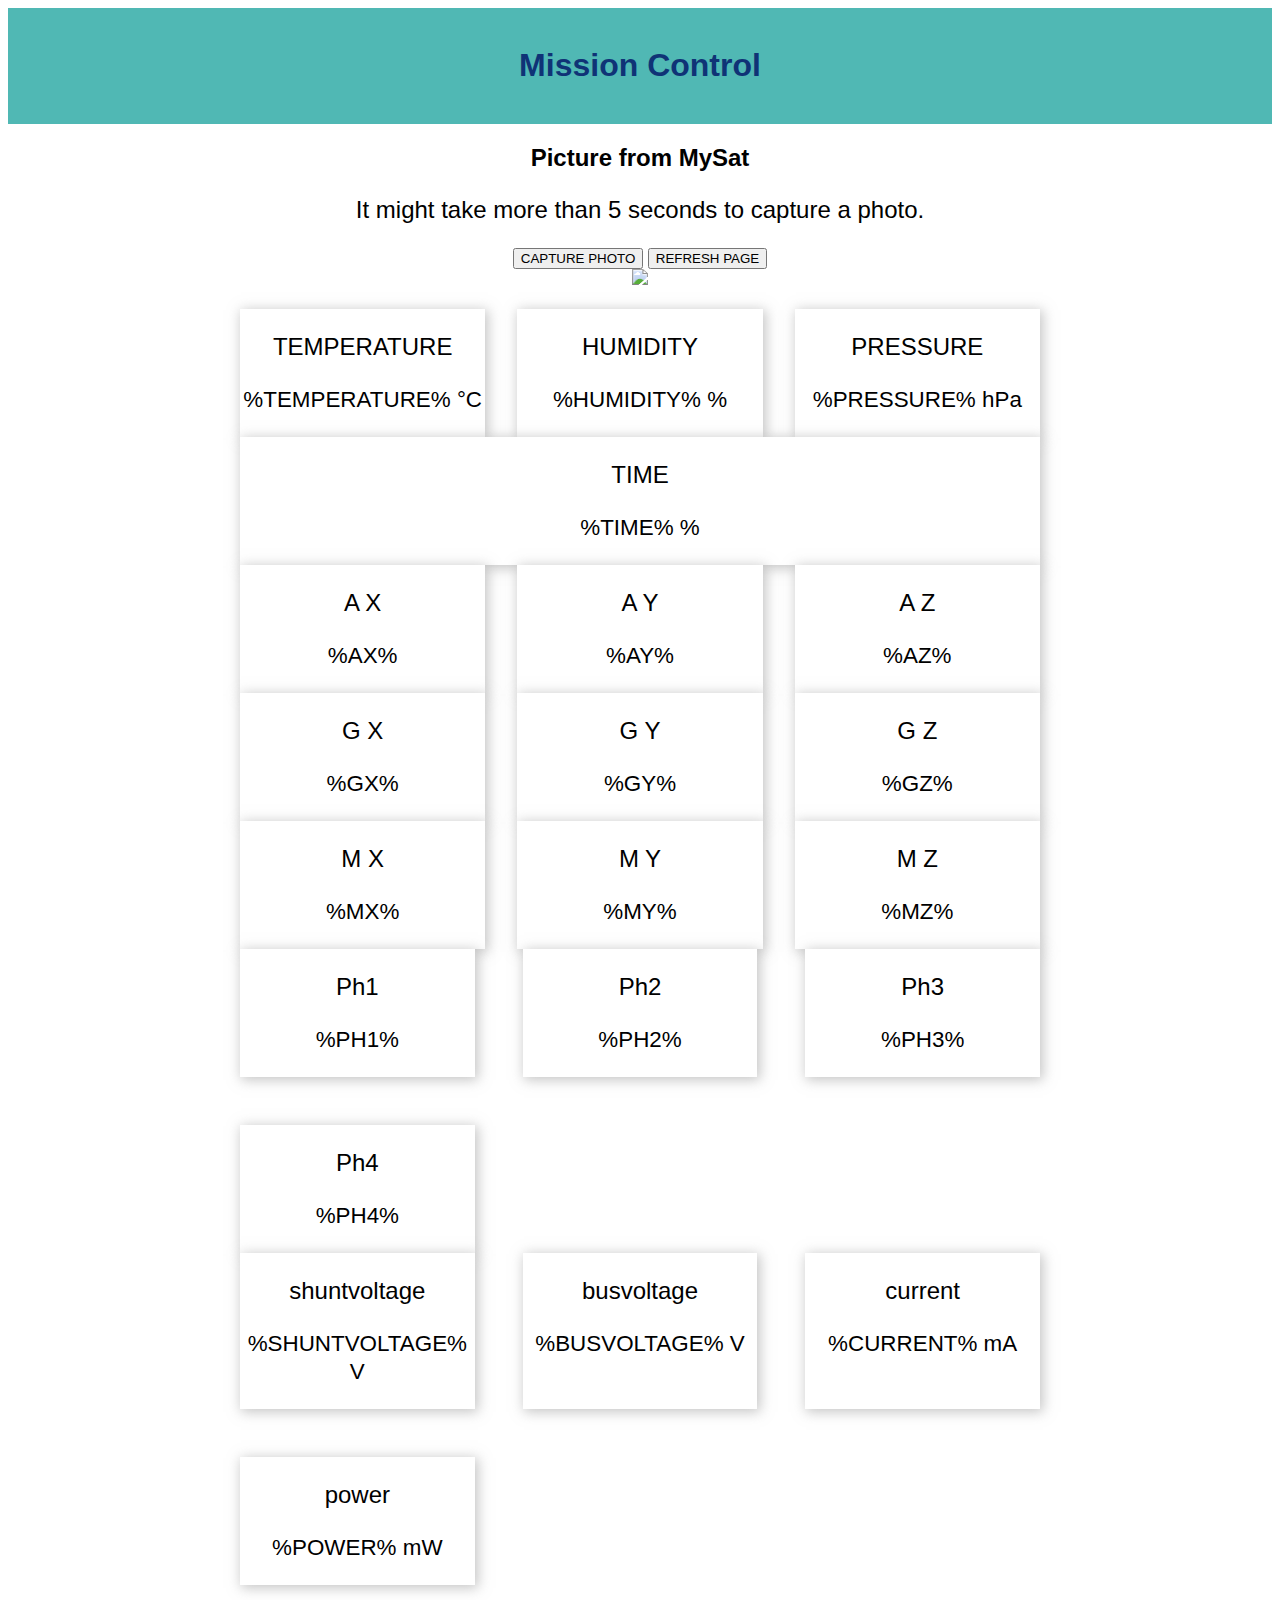
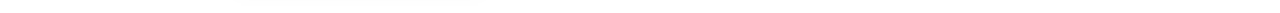
==== ino/MySat01/data/index.html @ 13b60b94 "Div source code by components - draft refactoring" ====
<!DOCTYPE HTML>
<html>
<head>
  <title>MySat UA</title>
  <meta name="viewport" content="width=device-width, initial-scale=1">
  <link rel="icon" href="data:,">
  <link rel="stylesheet" type="text/css" href="style.css">
</head>
<body>
  <div class="topnav">
    <h1>Mission Control</h1>
  </div>
  <div id="container">
    <h2>Picture from MySat</h2>
    <p>It might take more than 5 seconds to capture a photo.</p>
      <button onclick="capturePhoto()">CAPTURE PHOTO</button>
      <button onclick="location.reload();">REFRESH PAGE</button>
  </div>
  <div>
      <img src="saved-photo" id="photo"></img>  
  </div>
  <div class="content">
    <div class="cards">
      <div class="card">
        <p><i class="fas fa-thermometer-half" style="color:#059e8a;"></i> TEMPERATURE</p><p><span class="reading"><span id="temp">%TEMPERATURE%</span> &deg;C</span></p>
      </div>
      <div class="card">
        <p><i class="fas fa-tint" style="color:#00add6;"></i> HUMIDITY</p><p><span class="reading"><span id="hum">%HUMIDITY%</span> &percnt;</span></p>
      </div>
      <div class="card">
        <p><i class="fas fa-angle-double-down" style="color:#e1e437;"></i> PRESSURE</p><p><span class="reading"><span id="pres">%PRESSURE%</span> hPa</span></p>
      </div>
    </div>
    <div class="cards">
      <div class="card">
        <p><i class="far fa-clock" style="color:#00add6;"></i> TIME</p><p><span class="reading"><span id="time_id">%TIME%</span> &percnt;</span></p>
      </div>
    </div>
    <div class="cards">
      <div class="card">
        <p><i class="fas fa-arrow-right" style="color:#059e8a;"></i> A X</p><p><span class="reading"><span id="ax_id">%AX%</span> </span></p>
      </div>
      <div class="card">
        <p><i class="fas fa-arrow-down" style="color:#00add6;"></i> A Y</p><p><span class="reading"><span id="ay_id">%AY%</span> </span></p>
      </div>
      <div class="card">
        <p><i class="fas fa-arrow-up" style="color:#e1e437;"></i> A Z</p><p><span class="reading"><span id="az_id">%AZ%</span> </span></p>
      </div>
    </div>
    <div class="cards">
      <div class="card">
        <p><i class="fas fa-arrow-right" style="color:#059e8a;"></i> G X</p><p><span class="reading"><span id="gx_id">%GX%</span> </span></p>
      </div>
      <div class="card">
        <p><i class="fas fa-arrow-down" style="color:#00add6;"></i> G Y</p><p><span class="reading"><span id="gy_id">%GY%</span> </span></p>
      </div>
      <div class="card">
        <p><i class="fas fa-arrow-up" style="color:#e1e437;"></i> G Z</p><p><span class="reading"><span id="gz_id">%GZ%</span> </span></p>
      </div>
    </div>
    <div class="cards">
      <div class="card">
        <p><i class="fas fa-arrow-right" style="color:#059e8a;"></i> M X</p><p><span class="reading"><span id="mx_id">%MX%</span> </span></p>
      </div>
      <div class="card">
        <p><i class="fas fa-arrow-down" style="color:#00add6;"></i> M Y</p><p><span class="reading"><span id="my_id">%MY%</span> </span></p>
      </div>
      <div class="card">
        <p><i class="fas fa-arrow-up" style="color:#e1e437;"></i> M Z</p><p><span class="reading"><span id="mz_id">%MZ%</span> </span></p>
      </div>
    </div>
    <div class="cards2">
      <div class="card">
        <p><i class="fas fa-sun" style="color:#059e8a;"></i> Ph1</p><p><span class="reading"><span id="ph1_id">%PH1%</span> </span></p>
      </div>
      <div class="card">
        <p><i class="fas fa-sun" style="color:#00add6;"></i> Ph2</p><p><span class="reading"><span id="ph2_id">%PH2%</span> </span></p>
      </div>
      <div class="card">
        <p><i class="fas fa-sun" style="color:#e1e437;"></i> Ph3</p><p><span class="reading"><span id="ph3_id">%PH3%</span> </span></p>
      </div>
      <div class="card">
        <p><i class="fas fa-sun" style="color:#e1e437;"></i> Ph4</p><p><span class="reading"><span id="ph4_id">%PH4%</span> </span></p>
      </div>
    </div>
    <div class="cards2">
      <div class="card">
        <p><i class="fas fa-sun" style="color:#059e8a;"></i> shuntvoltage</p><p><span class="reading"><span id="shuntvoltage_id">%SHUNTVOLTAGE%</span> V</span></p>
      </div>
      <div class="card">
        <p><i class="fas fa-sun" style="color:#00add6;"></i> busvoltage</p><p><span class="reading"><span id="busvoltage_id">%BUSVOLTAGE%</span> V</span></p>
      </div>
      <div class="card">
        <p><i class="fas fa-sun" style="color:#e1e437;"></i> current</p><p><span class="reading"><span id="current_id">%CURRENT%</span> mA</span></p>
      </div>
      <div class="card">
        <p><i class="fas fa-sun" style="color:#e1e437;"></i> power</p><p><span class="reading"><span id="power_id">%POWER%</span> mW</span></p>
      </div>
    </div>
  </div> 
<script>
if (!!window.EventSource) {
 var source = new EventSource('/events');
  source.addEventListener('open', function(e) {
  console.log("Events Connected");
 }, false);
 source.addEventListener('error', function(e) {
  if (e.target.readyState != EventSource.OPEN) {
    console.log("Events Disconnected");
  }
 }, false);
 source.addEventListener('message', function(e) {
  console.log("message", e.data);
 }, false);
 source.addEventListener('temperature', function(e) {
  console.log("temperature", e.data);
  document.getElementById("temp").innerHTML = e.data;
 }, false);
 source.addEventListener('humidity', function(e) {
  console.log("humidity", e.data);
  document.getElementById("hum").innerHTML = e.data;
 }, false);
 source.addEventListener('pressure', function(e) {
  console.log("pressure", e.data);
  document.getElementById("pres").innerHTML = e.data;
 }, false);
 source.addEventListener('sTime', function(e) {
  console.log("sTime", e.data);
  document.getElementById("time_id").innerHTML = e.data;
 }, false);
 source.addEventListener('aX', function(e) {
  console.log("aX", e.data);
  document.getElementById("ax_id").innerHTML = e.data;
 }, false);
 source.addEventListener('aY', function(e) {
  console.log("aY", e.data);
  document.getElementById("ay_id").innerHTML = e.data;
 }, false);
 source.addEventListener('aZ', function(e) {
  console.log("aZ", e.data);
  document.getElementById("az_id").innerHTML = e.data;
 }, false);
 source.addEventListener('gX', function(e) {
  console.log("gX", e.data);
  document.getElementById("gx_id").innerHTML = e.data;
 }, false);
 source.addEventListener('gY', function(e) {
  console.log("gY", e.data);
  document.getElementById("gy_id").innerHTML = e.data;
 }, false);
 source.addEventListener('gZ', function(e) {
  console.log("gZ", e.data);
  document.getElementById("gz_id").innerHTML = e.data;
 }, false);
 source.addEventListener('mX', function(e) {
  console.log("mX", e.data);
  document.getElementById("mx_id").innerHTML = e.data;
 }, false);
 source.addEventListener('mY', function(e) {
  console.log("mY", e.data);
  document.getElementById("my_id").innerHTML = e.data;
 }, false);
 source.addEventListener('mZ', function(e) {
  console.log("mZ", e.data);
  document.getElementById("mz_id").innerHTML = e.data;
 }, false);
 source.addEventListener('ph1', function(e) {
  console.log("ph1", e.data);
  document.getElementById("ph1_id").innerHTML = e.data;
 }, false);
 source.addEventListener('ph2', function(e) {
  console.log("ph2", e.data);
  document.getElementById("ph2_id").innerHTML = e.data;
 }, false);
 source.addEventListener('ph3', function(e) {
  console.log("ph3", e.data);
  document.getElementById("ph3_id").innerHTML = e.data;
 }, false);
 source.addEventListener('ph4', function(e) {
  console.log("ph4", e.data);
  document.getElementById("ph4_id").innerHTML = e.data;
 }, false);
 source.addEventListener('shuntvoltage', function(e) {
  console.log("shuntvoltage", e.data);
  document.getElementById("shuntvoltage_id").innerHTML = e.data;
 }, false);
 source.addEventListener('busvoltage', function(e) {
  console.log("busvoltage", e.data);
  document.getElementById("busvoltage_id").innerHTML = e.data;
 }, false);
 source.addEventListener('current', function(e) {
  console.log("current", e.data);
  document.getElementById("current_id").innerHTML = e.data;
 }, false);
 source.addEventListener('power', function(e) {
  console.log("power", e.data);
  document.getElementById("power_id").innerHTML = e.data;
 }, false);
 function capturePhoto() {
    var xhr = new XMLHttpRequest();
    xhr.open('GET', "/capture", true);
    xhr.send();
 }
}
</script>
</body>
</html>
---- ino/MySat01/data/style.css ----
html {  font-family: Arial;  display: inline-block;  margin: 0px auto;  text-align: center;}
h1{  color: #0F3376;  padding: 2vh;}
p{  font-size: 1.5rem;}
.button {
  display: inline-block;
  background-color: #008CBA;
  border: none;
  border-radius: 4px;
  color: white;
  padding: 16px 40px;
  text-decoration: none;
  font-size: 30px;
  margin: 2px;
  cursor: pointer;
}
.button2 {  background-color: #f44336;}
.topnav { overflow: hidden; background-color: #50B8B4; color: white; font-size: 1rem; }
.content { padding: 20px; }
.card { background-color: white; box-shadow: 2px 2px 12px 1px rgba(140,140,140,.5); }
.cards { max-width: 800px; margin: 0 auto; display: grid; grid-gap: 2rem; grid-template-columns: repeat(auto-fit, minmax(200px, 1fr)); }
.cards2 { max-width: 800px; margin: 0 auto; display: grid; grid-gap: 3rem; grid-template-columns: repeat(auto-fit, minmax(200px, 1fr)); }
.reading { font-size: 1.4rem; }
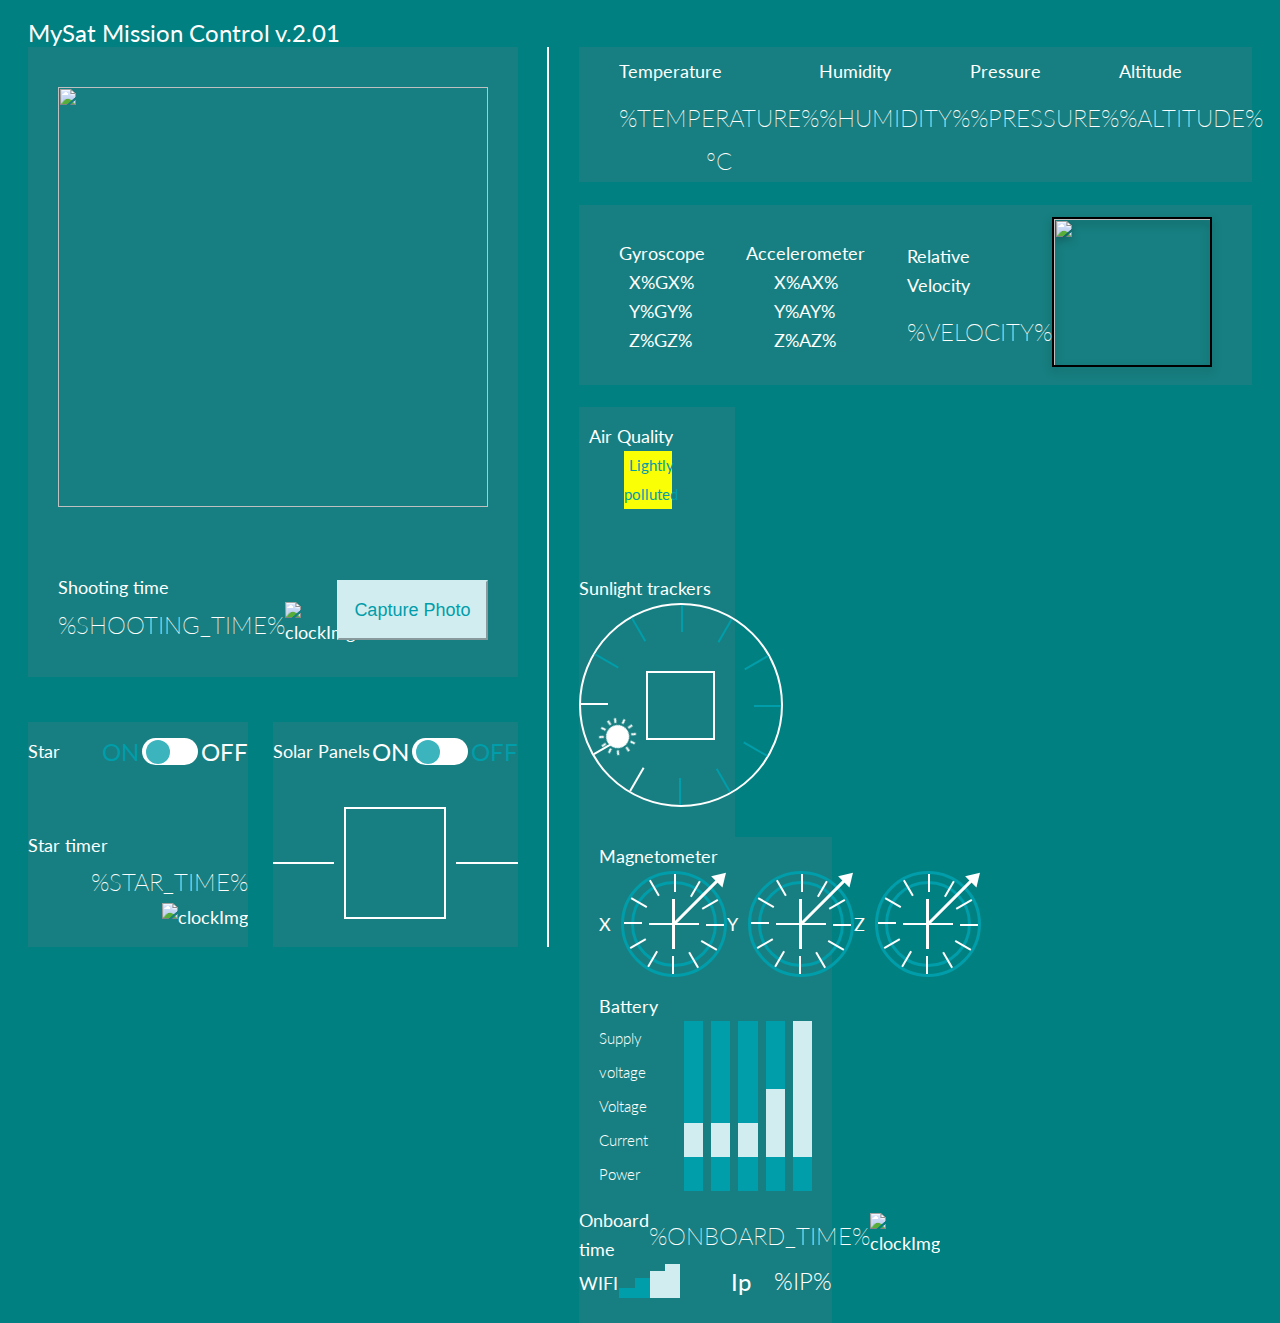
==== commit 25c7990c: "Add files via upload" ====
--- a/ino/MySat01/data/index.html
+++ b/ino/MySat01/data/index.html
@@ -1,207 +1,363 @@
-<!DOCTYPE HTML>
-<html>
-<head>
-  <title>MySat UA</title>
-  <meta name="viewport" content="width=device-width, initial-scale=1">
-  <link rel="icon" href="data:,">
-  <link rel="stylesheet" type="text/css" href="style.css">
-</head>
-<body>
-  <div class="topnav">
-    <h1>Mission Control</h1>
-  </div>
-  <div id="container">
-    <h2>Picture from MySat</h2>
-    <p>It might take more than 5 seconds to capture a photo.</p>
-      <button onclick="capturePhoto()">CAPTURE PHOTO</button>
-      <button onclick="location.reload();">REFRESH PAGE</button>
-  </div>
-  <div>
-      <img src="saved-photo" id="photo"></img>  
-  </div>
-  <div class="content">
-    <div class="cards">
-      <div class="card">
-        <p><i class="fas fa-thermometer-half" style="color:#059e8a;"></i> TEMPERATURE</p><p><span class="reading"><span id="temp">%TEMPERATURE%</span> &deg;C</span></p>
-      </div>
-      <div class="card">
-        <p><i class="fas fa-tint" style="color:#00add6;"></i> HUMIDITY</p><p><span class="reading"><span id="hum">%HUMIDITY%</span> &percnt;</span></p>
-      </div>
-      <div class="card">
-        <p><i class="fas fa-angle-double-down" style="color:#e1e437;"></i> PRESSURE</p><p><span class="reading"><span id="pres">%PRESSURE%</span> hPa</span></p>
-      </div>
-    </div>
-    <div class="cards">
-      <div class="card">
-        <p><i class="far fa-clock" style="color:#00add6;"></i> TIME</p><p><span class="reading"><span id="time_id">%TIME%</span> &percnt;</span></p>
-      </div>
-    </div>
-    <div class="cards">
-      <div class="card">
-        <p><i class="fas fa-arrow-right" style="color:#059e8a;"></i> A X</p><p><span class="reading"><span id="ax_id">%AX%</span> </span></p>
-      </div>
-      <div class="card">
-        <p><i class="fas fa-arrow-down" style="color:#00add6;"></i> A Y</p><p><span class="reading"><span id="ay_id">%AY%</span> </span></p>
-      </div>
-      <div class="card">
-        <p><i class="fas fa-arrow-up" style="color:#e1e437;"></i> A Z</p><p><span class="reading"><span id="az_id">%AZ%</span> </span></p>
-      </div>
-    </div>
-    <div class="cards">
-      <div class="card">
-        <p><i class="fas fa-arrow-right" style="color:#059e8a;"></i> G X</p><p><span class="reading"><span id="gx_id">%GX%</span> </span></p>
-      </div>
-      <div class="card">
-        <p><i class="fas fa-arrow-down" style="color:#00add6;"></i> G Y</p><p><span class="reading"><span id="gy_id">%GY%</span> </span></p>
-      </div>
-      <div class="card">
-        <p><i class="fas fa-arrow-up" style="color:#e1e437;"></i> G Z</p><p><span class="reading"><span id="gz_id">%GZ%</span> </span></p>
-      </div>
-    </div>
-    <div class="cards">
-      <div class="card">
-        <p><i class="fas fa-arrow-right" style="color:#059e8a;"></i> M X</p><p><span class="reading"><span id="mx_id">%MX%</span> </span></p>
-      </div>
-      <div class="card">
-        <p><i class="fas fa-arrow-down" style="color:#00add6;"></i> M Y</p><p><span class="reading"><span id="my_id">%MY%</span> </span></p>
-      </div>
-      <div class="card">
-        <p><i class="fas fa-arrow-up" style="color:#e1e437;"></i> M Z</p><p><span class="reading"><span id="mz_id">%MZ%</span> </span></p>
-      </div>
-    </div>
-    <div class="cards2">
-      <div class="card">
-        <p><i class="fas fa-sun" style="color:#059e8a;"></i> Ph1</p><p><span class="reading"><span id="ph1_id">%PH1%</span> </span></p>
-      </div>
-      <div class="card">
-        <p><i class="fas fa-sun" style="color:#00add6;"></i> Ph2</p><p><span class="reading"><span id="ph2_id">%PH2%</span> </span></p>
-      </div>
-      <div class="card">
-        <p><i class="fas fa-sun" style="color:#e1e437;"></i> Ph3</p><p><span class="reading"><span id="ph3_id">%PH3%</span> </span></p>
-      </div>
-      <div class="card">
-        <p><i class="fas fa-sun" style="color:#e1e437;"></i> Ph4</p><p><span class="reading"><span id="ph4_id">%PH4%</span> </span></p>
-      </div>
-    </div>
-    <div class="cards2">
-      <div class="card">
-        <p><i class="fas fa-sun" style="color:#059e8a;"></i> shuntvoltage</p><p><span class="reading"><span id="shuntvoltage_id">%SHUNTVOLTAGE%</span> V</span></p>
-      </div>
-      <div class="card">
-        <p><i class="fas fa-sun" style="color:#00add6;"></i> busvoltage</p><p><span class="reading"><span id="busvoltage_id">%BUSVOLTAGE%</span> V</span></p>
-      </div>
-      <div class="card">
-        <p><i class="fas fa-sun" style="color:#e1e437;"></i> current</p><p><span class="reading"><span id="current_id">%CURRENT%</span> mA</span></p>
-      </div>
-      <div class="card">
-        <p><i class="fas fa-sun" style="color:#e1e437;"></i> power</p><p><span class="reading"><span id="power_id">%POWER%</span> mW</span></p>
-      </div>
-    </div>
-  </div> 
+<!DOCTYPE html>
+<html lang="en">
 <script>
-if (!!window.EventSource) {
- var source = new EventSource('/events');
-  source.addEventListener('open', function(e) {
-  console.log("Events Connected");
- }, false);
- source.addEventListener('error', function(e) {
-  if (e.target.readyState != EventSource.OPEN) {
-    console.log("Events Disconnected");
-  }
- }, false);
- source.addEventListener('message', function(e) {
-  console.log("message", e.data);
- }, false);
- source.addEventListener('temperature', function(e) {
-  console.log("temperature", e.data);
-  document.getElementById("temp").innerHTML = e.data;
- }, false);
- source.addEventListener('humidity', function(e) {
-  console.log("humidity", e.data);
-  document.getElementById("hum").innerHTML = e.data;
- }, false);
- source.addEventListener('pressure', function(e) {
-  console.log("pressure", e.data);
-  document.getElementById("pres").innerHTML = e.data;
- }, false);
- source.addEventListener('sTime', function(e) {
-  console.log("sTime", e.data);
-  document.getElementById("time_id").innerHTML = e.data;
- }, false);
- source.addEventListener('aX', function(e) {
-  console.log("aX", e.data);
-  document.getElementById("ax_id").innerHTML = e.data;
- }, false);
- source.addEventListener('aY', function(e) {
-  console.log("aY", e.data);
-  document.getElementById("ay_id").innerHTML = e.data;
- }, false);
- source.addEventListener('aZ', function(e) {
-  console.log("aZ", e.data);
-  document.getElementById("az_id").innerHTML = e.data;
- }, false);
- source.addEventListener('gX', function(e) {
-  console.log("gX", e.data);
-  document.getElementById("gx_id").innerHTML = e.data;
- }, false);
- source.addEventListener('gY', function(e) {
-  console.log("gY", e.data);
-  document.getElementById("gy_id").innerHTML = e.data;
- }, false);
- source.addEventListener('gZ', function(e) {
-  console.log("gZ", e.data);
-  document.getElementById("gz_id").innerHTML = e.data;
- }, false);
- source.addEventListener('mX', function(e) {
-  console.log("mX", e.data);
-  document.getElementById("mx_id").innerHTML = e.data;
- }, false);
- source.addEventListener('mY', function(e) {
-  console.log("mY", e.data);
-  document.getElementById("my_id").innerHTML = e.data;
- }, false);
- source.addEventListener('mZ', function(e) {
-  console.log("mZ", e.data);
-  document.getElementById("mz_id").innerHTML = e.data;
- }, false);
- source.addEventListener('ph1', function(e) {
-  console.log("ph1", e.data);
-  document.getElementById("ph1_id").innerHTML = e.data;
- }, false);
- source.addEventListener('ph2', function(e) {
-  console.log("ph2", e.data);
-  document.getElementById("ph2_id").innerHTML = e.data;
- }, false);
- source.addEventListener('ph3', function(e) {
-  console.log("ph3", e.data);
-  document.getElementById("ph3_id").innerHTML = e.data;
- }, false);
- source.addEventListener('ph4', function(e) {
-  console.log("ph4", e.data);
-  document.getElementById("ph4_id").innerHTML = e.data;
- }, false);
- source.addEventListener('shuntvoltage', function(e) {
-  console.log("shuntvoltage", e.data);
-  document.getElementById("shuntvoltage_id").innerHTML = e.data;
- }, false);
- source.addEventListener('busvoltage', function(e) {
-  console.log("busvoltage", e.data);
-  document.getElementById("busvoltage_id").innerHTML = e.data;
- }, false);
- source.addEventListener('current', function(e) {
-  console.log("current", e.data);
-  document.getElementById("current_id").innerHTML = e.data;
- }, false);
- source.addEventListener('power', function(e) {
-  console.log("power", e.data);
-  document.getElementById("power_id").innerHTML = e.data;
- }, false);
- function capturePhoto() {
+function capturePhoto() {
     var xhr = new XMLHttpRequest();
     xhr.open('GET', "/capture", true);
     xhr.send();
  }
-}
+ function switchLED() {
+    var xhr = new XMLHttpRequest();
+    xhr.open('GET', "/switch", true);
+    xhr.send();
+ }
 </script>
+<head>
+    <meta charset="UTF-8">
+    <title>Title</title>
+    <link rel="stylesheet" href="https://fonts.googleapis.com/css?family=Lato:200,300,400,500i,900,900i">
+    <link rel="stylesheet" href="style.css">
+    <script src="web.js"></script>
+</head>
+<body>
+
+
+<div class="wrapper">
+    <div class="title">MySat Mission Control v.2.01</div>
+    <div class="mainContainer titleType1">
+        <div class="mainBlock">
+            <div class="velocityBlock">
+                <div class="image-wrapper"><img src="" alt=""></div>
+
+                <div class="velocityValue">
+                    <div>Relative <br>Velocity</div>
+                    <div class="content">5 m/s</div>
+                </div>
+
+            </div>
+            <div class="imageBlock block">
+                <div class="image-wrapper"><img src="saved-photo" id = "photo" alt=""></div>
+                <div class="timeAndButtonBlock">
+                    <div class="shootingTimeBlock">
+                        <div>Shooting time</div>
+                        <div class="timer">
+                            <div class="time">%SHOOTING_TIME%</div>
+                            <div class="layer"><img src="" alt="clockImg"></div>
+                        </div>
+                    </div>
+                    <div class="buttonBlock">
+                        <button onclick="capturePhoto()" >Capture Photo</button>
+                    </div>
+                </div>
+            </div>
+            <div class="starSolarBlock">
+                <div class="starBlock block">
+                    <div class="switcherBlock">
+                        <div>Star</div>
+                        <div class="switcher">
+                            <div id="On1">ON</div>
+                            <label class="switch">
+                                <input type="checkbox" onclick = "switchLED()">
+                                <span class="slider round"></span>
+                            </label>
+                            <div id="Off1">OFF</div>
+                        </div>
+                    </div>
+                    <div class="starTimerBlock">
+                        <div>Star timer</div>
+                        <div class="timer">
+                            <div class="time">%STAR_TIME%</div>
+                            <div class="layer"><img src="" alt="clockImg"></div>
+                        </div>
+                    </div>
+
+                </div>
+                <div class="solarBlock block">
+                    <div class="switcherBlock">
+                        <div>Solar Panels</div>
+                        <div class="switcher">
+                            <div id="On2">ON</div>
+                            <label class="switch">
+                                <input type="checkbox">
+                                <span class="slider round"></span>
+                            </label>
+                            <div id="Off2">OFF</div>
+                        </div>
+                    </div>
+                    <div class="squareBlock">
+                        <div class="vector"></div>
+                        <div id="square"></div>
+                        <div class="vector"></div>
+
+                    </div>
+                </div>
+            </div>
+        </div>
+        <div class="separator1"></div>
+        <div class="infoBlock">
+			<div class="temperatureBlock block">
+                <div>
+                    <div>Temperature</div>
+                    <div class="content"><span class="reading"><span id="temp">%TEMPERATURE%</span> &deg;C</span></div>
+                </div>
+
+                <div>
+                    <div>Humidity</div>
+                    <div class="content">%HUMIDITY%</div>
+                </div>
+                <div>
+                    <div>Pressure</div>
+                    <div class="content">%PRESSURE%</div>
+                </div>
+                <div>
+                    <div>Altitude</div>
+                    <div class="content">%ALTITUDE%</div>
+                </div>
+            </div>
+
+            <div class="gyroscopeBlock block">
+                <div class="gyroscope">
+                    <div>Gyroscope</div>
+                    <div>
+                        <div class="data">
+                            <div>X</div>
+                            <div class="value">%GX%</div>
+                        </div>
+                        <div class="data">
+                            <div>Y</div>
+                            <div class="value">%GY%</div>
+                        </div>
+                        <div class="data">
+                            <div>Z</div>
+                            <div class="value">%GZ%</div>
+                        </div>
+                    </div>
+                </div>
+
+                <div class="accelerometer">
+                    <div>Accelerometer</div>
+                    <div>
+                        <div class="data">
+                            <div>X</div>
+                            <div class="value">%AX%</div>
+                        </div>
+                        <div class="data">
+                            <div>Y</div>
+                            <div class="value">%AY%</div>
+                        </div>
+                        <div class="data">
+                            <div>Z</div>
+                            <div class="value">%AZ%</div>
+                        </div>
+                    </div>
+                </div>
+                <div class="velocityBlock">
+                    <div>
+                        <div>Relative <br>Velocity</div>
+                        <div class="content">%VELOCITY%</div>
+                    </div>
+                    <div class="image-wrapper"><img src="" alt=""></div>
+                </div>
+            </div>
+
+            <div class="anotherInfoBlock">
+			<div>
+                <div class="airSunlightBlock">
+                    <div class="airBlock block">
+                        <div>Air Quality</div>
+                        <div id="qualityRow">
+                            <div style="background-color:#05FF78" class="quality-el"></div>
+                            <div style="background-color:#BEFF05" class="quality-el"></div>
+                            <div style="background-color:#FAFF05" class="quality-el el3">Lightly polluted</div>
+                            <div style="background-color:#E16C37" class="quality-el"></div>
+                            <div style="background-color:#D33F31" class="quality-el"></div>
+                            <div style="background-color:#7E4278" class="quality-el"></div>
+                        </div>
+                    </div>
+                    <div class="sunlightBlock block">
+                        <div>Sunlight trackers</div>
+                        <div class="sunlightTrackerCircle">
+                            <div class="circle-line num1"></div>
+                            <div class="circle-line num2"></div>
+                            <div class="circle-line num3"></div>
+                            <div class="circle-line num4"></div>
+                            <div class="circle-line num5"></div>
+                            <div class="circle-line num6"></div>
+                            <div class="circle-line num7 active"></div>
+                            <div class="circle-line num8 active"></div>
+                            <div class="sunImg"></div>
+                            <div class="circle-line num9 active"></div>
+                            <div class="circle-line num10 "></div>
+                            <div class="circle-line num11"></div>
+                            <div class="circle-line num12"></div>
+                            <div class="inner-square"></div>
+                        </div>
+                    </div>
+                </div>
+                <div class="separator2"></div>
+                <div class="magnetometerBatteryTimeBlock">
+                    <div class="magnetometerBlock block">
+                        <div>Magnetometer</div>
+                        <div class="magnetometerCircles">
+                            <div class="circle">
+                                <div>X</div>
+                                <div class="outer-circle">
+                                    <div class="cross">
+                                        <div class="hrz"></div>
+                                        <div class="vrt"></div>
+                                    </div>
+                                    <div class="circle-line num1"></div>
+                                    <div class="circle-line num2"></div>
+                                    <div class="circle-line num3"></div>
+                                    <div class="circle-line num4"></div>
+                                    <div class="circle-line num5"></div>
+                                    <div class="circle-line num6"></div>
+                                    <div class="circle-line num7"></div>
+                                    <div class="circle-line num8"></div>
+                                    <div class="circle-line num9"></div>
+                                    <div class="circle-line num10"></div>
+                                    <div class="circle-line num11"></div>
+                                    <div class="circle-line num12"></div>
+                                    <div class="arrow-wrapper">
+                                        <div class="arrow"></div>
+                                    </div>
+                                    <div class="inner-circle">
+                                    </div>
+                                </div>
+                            </div>
+                            <div class="circle">
+                                <div>Y</div>
+                                <div class="outer-circle">
+                                    <div class="cross">
+                                        <div class="hrz"></div>
+                                        <div class="vrt"></div>
+                                    </div>
+                                    <div class="circle-line num1"></div>
+                                    <div class="circle-line num2"></div>
+                                    <div class="circle-line num3"></div>
+                                    <div class="circle-line num4"></div>
+                                    <div class="circle-line num5"></div>
+                                    <div class="circle-line num6"></div>
+                                    <div class="circle-line num7"></div>
+                                    <div class="circle-line num8"></div>
+                                    <div class="circle-line num9"></div>
+                                    <div class="circle-line num10"></div>
+                                    <div class="circle-line num11"></div>
+                                    <div class="circle-line num12"></div>
+                                    <div class="arrow-wrapper">
+                                        <div class="arrow"></div>
+                                    </div>
+                                    <div class="inner-circle">
+                                    </div>
+                                </div>
+                            </div>
+                            <div class="circle">
+                                <div>Z</div>
+                                <div class="outer-circle">
+                                    <div class="cross">
+                                        <div class="hrz"></div>
+                                        <div class="vrt"></div>
+                                    </div>
+                                    <div class="circle-line num1"></div>
+                                    <div class="circle-line num2"></div>
+                                    <div class="circle-line num3"></div>
+                                    <div class="circle-line num4"></div>
+                                    <div class="circle-line num5"></div>
+                                    <div class="circle-line num6"></div>
+                                    <div class="circle-line num7"></div>
+                                    <div class="circle-line num8"></div>
+                                    <div class="circle-line num9"></div>
+                                    <div class="circle-line num10"></div>
+                                    <div class="circle-line num11"></div>
+                                    <div class="circle-line num12"></div>
+                                    <div class="arrow-wrapper">
+                                        <div class="arrow"></div>
+                                    </div>
+                                    <div class="inner-circle">
+                                    </div>
+                                </div>
+                            </div>
+
+                        </div>
+
+                    </div>
+                    <div class="batteryTimeBlock">
+                        <div class="batteryBlock block">
+                            <div class="batteryTitle">Battery</div>
+                            <div class="indicatorsRow">
+                                <div class="name">Supply voltage</div>
+                                <div class="indicators">
+                                    <div class="indicator"></div>
+                                    <div class="indicator"></div>
+                                    <div class="indicator"></div>
+                                    <div class="indicator"></div>
+                                    <div class="indicator indicatorActive"></div>
+                                </div>
+                            </div>
+                            <div class="indicatorsRow">
+                                <div class="name">Voltage</div>
+                                <div class="indicators">
+                                    <div class="indicator"></div>
+                                    <div class="indicator"></div>
+                                    <div class="indicator"></div>
+                                    <div class="indicator indicatorActive"></div>
+                                    <div class="indicator indicatorActive"></div>
+                                </div>
+                            </div>
+                            <div class="indicatorsRow">
+                                <div class="name">Current</div>
+                                <div class="indicators">
+                                    <div class="indicator indicatorActive"></div>
+                                    <div class="indicator indicatorActive"></div>
+                                    <div class="indicator indicatorActive"></div>
+                                    <div class="indicator indicatorActive"></div>
+                                    <div class="indicator indicatorActive"></div>
+                                </div>
+                            </div>
+                            <div class="indicatorsRow">
+                                <div class="name">Power</div>
+                                <div class="indicators">
+                                    <div class="indicator"></div>
+                                    <div class="indicator"></div>
+                                    <div class="indicator"></div>
+                                    <div class="indicator"></div>
+                                    <div class="indicator"></div>
+                                </div>
+                            </div>
+                        </div>
+                        <div class="onboardTimeBlock block">
+                            <div class="onboardTime">
+                                <div>Onboard <br> time</div>
+                                <div class="timer">
+                                    <div class="time">%ONBOARD_TIME%</div>
+                                    <div class="layer"><img src="" alt="clockImg"></div>
+                                </div>
+                            </div>
+                            <div class="chain">
+                                <div class="wifiWrapper">
+                                    <div class="wifi">WIFI</div>
+                                    <div class="wifiIndicators">
+                                        <div class="wifiIndicator ind1"></div>
+                                        <div class="wifiIndicator ind2"></div>
+                                        <div class="wifiIndicator ind3"></div>
+                                        <div class="wifiIndicator ind4"></div>
+                                    </div>
+                                </div>
+                                <div class="ip">
+                                    <div >Ip</div>
+                                    <div class="ipValue">%IP%</div>
+                                </div>
+                            </div>
+                        </div>
+                    </div>
+
+                </div>
+            </div>
+        </div>
+    </div>
+</div>
+
+
+<script type="text/javascript" src="telemetry_events_processing.js"></script>
 </body>
 </html>
--- a/ino/MySat01/data/style.css
+++ b/ino/MySat01/data/style.css
@@ -1,22 +1,804 @@
-html {  font-family: Arial;  display: inline-block;  margin: 0px auto;  text-align: center;}
-h1{  color: #0F3376;  padding: 2vh;}
-p{  font-size: 1.5rem;}
-.button {
-  display: inline-block;
-  background-color: #008CBA;
-  border: none;
-  border-radius: 4px;
-  color: white;
-  padding: 16px 40px;
-  text-decoration: none;
-  font-size: 30px;
-  margin: 2px;
-  cursor: pointer;
-}
-.button2 {  background-color: #f44336;}
-.topnav { overflow: hidden; background-color: #50B8B4; color: white; font-size: 1rem; }
-.content { padding: 20px; }
-.card { background-color: white; box-shadow: 2px 2px 12px 1px rgba(140,140,140,.5); }
-.cards { max-width: 800px; margin: 0 auto; display: grid; grid-gap: 2rem; grid-template-columns: repeat(auto-fit, minmax(200px, 1fr)); }
-.cards2 { max-width: 800px; margin: 0 auto; display: grid; grid-gap: 3rem; grid-template-columns: repeat(auto-fit, minmax(200px, 1fr)); }
-.reading { font-size: 1.4rem; }
+body{
+    background-color:#008080; 
+    background-size: cover;
+    background-repeat: no-repeat;
+    font-family: "Lato", sans-serif;
+    padding: 0;
+}
+
+.content{
+    margin-top: 10px;
+    font-style: normal;
+    font-weight: 200;
+    font-size: 64px;
+    line-height: 77px;
+    color: #FFFFFF;
+    text-align: center;
+}
+.velocityBlock{
+    display: flex;
+    align-items: center;
+}
+.mainBlock .velocityBlock{
+    display: none;
+}
+
+.timer{
+    display: flex;
+    align-items: center;
+    justify-content: space-between;
+}
+
+.time{
+    font-weight: 200;
+    font-size: 56px;
+    line-height: 67px;
+}
+
+
+.switcher{
+    width: 146px;
+    display: flex;
+    align-items: center;
+    justify-content: space-between;
+    font-style: normal;
+    font-weight: normal;
+    font-size: 24px;
+    line-height: 29px;
+}
+.switch {
+    position: relative;
+    display: inline-block;
+    width: 56px;
+    height: 26.5px;
+}
+
+.switch input {
+    opacity: 0;
+    width: 0;
+    height: 0;
+}
+
+.slider {
+    position: absolute;
+    cursor: pointer;
+    top: 0;
+    left: 0;
+    right: 0;
+    bottom: 0;
+    background-color: white;
+    -webkit-transition: .4s;
+    transition: .4s;
+}
+
+.slider:before {
+    position: absolute;
+    content: "";
+    height: 24px;
+    width: 24px;
+    left: 4px;
+    bottom: 1px;
+    background-color: #3BB4BD;
+    -webkit-transition: .4s;
+    transition: .4s;
+}
+
+input:checked + .slider:before {
+    -webkit-transform: translateX(26px);
+    -ms-transform: translateX(26px);
+    transform: translateX(26px);
+    background-color: #D1EDF0;
+}
+
+.slider.round {
+    border-radius: 34px;
+}
+
+.slider.round:before {
+    border-radius: 50%;
+}
+
+#On1,#Off2{
+    color: #009DAA;
+}
+
+
+.squareBlock{
+    width: 100%;
+    display: flex;
+    justify-content: space-between;
+    align-items: center;
+    height: 60%;
+}
+
+.vector{
+    width: 25%;
+    height: 2px;
+    background-color: white;
+}
+#square{
+    width: 40%;
+    height: 100%;
+    border: 2px white solid;
+}
+
+.title{
+    font-style: normal;
+    font-weight: normal;
+    font-size: 24px;
+    line-height: 29px;
+    color: #FFFFFF;
+}
+
+
+.data{
+    display: flex;
+}
+
+.gyroscope,.accelerometer{
+    display: flex;
+    flex-direction: column;
+    align-items: center;
+}
+
+
+.gyroscopeBlock img{
+    width: 192px;
+    height: 174px;
+    border: 2px solid #000000;
+    box-sizing: border-box;
+    filter: drop-shadow(0px 4px 4px rgba(0, 0, 0, 0.25));
+}
+
+
+#qualityRow{
+    display: flex;
+    justify-content: space-between;
+    height: 60%;
+}
+
+
+.quality-el{
+    width: 10%;
+    height: 100%;
+    background-color: black;
+}
+
+#qualityRow .el3 {
+    width: 35%;
+    text-align: center;
+    display: flex;
+    align-items: center;
+    color: #009DAA;
+}
+
+
+
+.outer-circle {
+    border:3px solid #009DAA;
+    height:135px;
+    width:139px;
+    border-radius:50%;
+    position: relative;
+    display: flex;
+    justify-content: center;
+    align-items: center;
+    margin-left: 10px;
+}
+
+
+.inner-circle {
+    width: 110px;
+    height: 110px;
+    position:absolute;
+    top:50%; left:50%;
+    transform: translate(-50%, -50%);
+    margin:0;
+    border:3px solid #009DAA;
+    border-radius:50%;
+}
+
+.circle-line{
+    position: absolute;
+    width: 100%;
+    height: 100%;
+    left: 0;
+    top: 0;
+    text-align: center;
+    z-index: 1;
+}
+.circle-line:after {
+    content: "";
+    position: absolute;
+    height: 18px;
+    width: 2px;
+    background: white;
+}
+.sunImg{
+    position: absolute;
+    width: 100%;
+    height: 100%;
+    left: 7%;
+    text-align: center;
+    transform: rotate(237deg);
+
+}
+.sunImg:after{
+    content: url("Sunlight.png");
+    position: absolute;
+}
+
+.num1{
+    transform: rotate(30deg)
+}
+.num2{
+    transform: rotate(60deg)
+}
+.num3{
+    transform: rotate(90deg)
+}
+.num4{
+    transform: rotate(120deg)
+}
+.num5{
+    transform: rotate(150deg)
+}
+.num6{
+    transform: rotate(180deg)
+}
+.num7{
+    transform: rotate(210deg);
+}
+.num8{
+    transform: rotate(240deg);
+}
+.num9{
+    transform: rotate(270deg);
+}
+.num10{
+    transform: rotate(300deg)
+}
+.num11{
+    transform: rotate(330deg)
+}
+.num12{
+    transform: rotate(0deg)
+}
+
+
+
+.arrow{
+    height: 65px;
+    width: 3px;
+    background: white;
+    left: 50%;
+    bottom: 50%;
+    transform: translateX(-50%);
+    position: absolute;
+    border-radius:12px;
+}
+.arrow::after{
+    content: '';
+    transform: translateX(-50%);
+    position: absolute;
+    left: 50%;
+    top: -13%;
+    border-left: 8px solid transparent;
+    border-right: 8px solid transparent;
+    border-bottom: 13px solid white;
+}
+.arrow-wrapper{
+    transform: rotate(45deg);
+    width: 100%;
+    height: 100%;
+    left: 0;
+    top: 0;
+    position: absolute;
+    z-index: 1;
+}
+
+
+.name{
+    width: 40%;
+    font-style: normal;
+    font-weight: 300;
+    font-size: 100%;
+    line-height: 34px;
+    color: white;
+}
+.indicators{
+    width: 60%;
+    display: flex;
+    justify-content: space-between;
+}
+.indicator{
+    width: 15%;
+    background-color: #009DAA;
+}
+.indicatorsRow{
+    display: flex;
+    height: 15%;
+}
+.indicatorActive{
+    background: #D1EDF0;
+}
+
+.onboardTime {
+    display: flex;
+    justify-content: space-between;
+    align-items: center;
+    max-height: 50%;
+    height: 100%;
+}
+.onboardTime .time{
+    font-style: normal;
+    font-weight: 200;
+    font-size: 80px;
+    line-height: 96px;
+}
+.chain{
+    display: flex;
+    justify-content: space-between;
+    max-height: 50%;
+    height: 100%;
+}
+.wifiWrapper{
+    display: flex;
+    justify-content: space-between;
+    width: 31%;
+}
+.wifi{
+    align-self: end;
+}
+.wifiIndicators{
+    width: 60%;
+    display: flex;
+    justify-content: space-between;
+    align-items: end;
+}
+.wifiIndicator{
+    background-color: #009DAA;
+    width: 19px;
+
+}
+.ind1{
+    height: 30%;
+}
+.ind2{
+    height: 60%;
+}
+.ind3{
+    height: 80%;
+    background-color: #D1EDF0;
+}
+.ind4{
+    height: 100%;
+    background-color: #D1EDF0;
+}
+
+.ip{
+    width: 30%;
+    display: flex;
+    justify-content: space-between;
+    align-items: center;
+    font-style: normal;
+    font-weight: normal;
+    font-size: 24px;
+    line-height: 29px;
+    color: white;
+}
+.ipValue{
+    font-weight: 300;
+    font-size: 28px;
+    line-height: 34px;
+}
+
+
+.sunlightTrackerCircle{
+    position: relative;
+    margin: 0 auto;
+    border:2px solid white;
+    height:308px;
+    width:308px;
+    border-radius:50%;
+    display: flex;
+    align-items: center;
+}
+.sunlightTrackerCircle .circle-line:after{
+    height: 27px;
+    width: 2px;
+    background: #009DAA;
+
+}
+
+/*.sunlightTrackerCircle .num7:after,.sunlightTrackerCircle .num8:after,.sunlightTrackerCircle .num9:after{*/
+/*}*/
+
+.sunlightTrackerCircle .active:after{
+    background: white;
+}
+
+.inner-square{
+    width: 65px;
+    height: 65px;
+    border: 2px solid #FFFFFF;
+    margin: 0 auto;
+}
+
+.cross{
+    width: 50%;
+    height: 50%;
+    position: relative;
+
+}
+.vrt{
+    width: 3px;
+    height: 100%;
+    background-color: white;
+    margin: 0 auto;
+}
+.hrz{
+    width: 100%;
+    height: 2px;
+    background-color: white;
+    position: absolute;
+    top: 50%;
+    transform: translateY(-50%);
+}
+
+
+.wrapper{
+    padding: 20px 90px;
+
+}
+.mainContainer{
+    width: 100%;
+    height: 100vh;
+    box-sizing: border-box;
+    display: flex;
+    justify-content: space-between;
+    color: white;
+}
+.block{
+    background-color: rgba(90,122,133,.25);
+}
+.mainBlock{
+    width: 40%;
+    height: 100%;
+    display: flex;
+    flex-direction: column;
+    justify-content: space-between;
+}
+.imageBlock{
+    width: 100%;
+    max-height: 70%;
+    height: 100%;
+    display: flex;
+    flex-direction: column;
+    justify-content: space-between;
+    box-sizing: border-box;
+    padding: 40px 30px 30px;
+}
+.imageBlock .image-wrapper{
+    width: 100%;
+    height: 75%;
+}
+.imageBlock .image-wrapper img{
+    width: 100%;
+    height: 100%;
+}
+.timeAndButtonBlock{
+    /*margin-top: 50px;*/
+    max-height: 30%;
+    width: 100%;
+    display: flex;
+    justify-content: space-between;
+}
+
+.shootingTimeBlock{
+    width: 40%;
+}
+.buttonBlock{
+    width: 50%;
+    display: flex;
+    justify-content: end;
+}
+.buttonBlock button{
+    align-self: center;
+    width: 70%;
+    height: 80%;
+    color:#009DAA;
+    font-size: larger;
+    background-color: #D1EDF0;
+    border-color:#D1EDF0 ;
+}
+.switcherBlock{
+        display: flex;
+        justify-content: space-between;
+        align-items: center;
+}
+
+.separator1{
+    background-color: white;
+    height: 100%;
+    width: 2px;
+}
+.separator2{
+    background-color: white;
+    width: 2px;
+
+}
+.infoBlock{
+    width: 55%;
+    height: 100%;
+    display: flex;
+    flex-direction: column;
+    justify-content: space-between;
+}
+.starSolarBlock{
+    height: 100%;
+    max-height: 25%;
+    display: flex;
+    justify-content: space-between;
+}
+.starBlock{
+    box-sizing: border-box;
+    padding: 15px 30px;
+    width: 45%;
+    display: flex;
+    flex-direction: column;
+    justify-content: space-between;
+}
+
+.starBlock .timer{
+    flex-direction: column;
+    align-items: end;
+}
+.solarBlock{
+    box-sizing: border-box;
+    padding: 15px 15px 30px;
+    width: 50%;
+    display: flex;
+    flex-direction: column;
+    justify-content: space-between;
+}
+
+.temperatureBlock{
+    display: flex;
+    justify-content: space-between;
+    box-sizing: border-box;
+    padding: 10px 40px 5px;
+    max-height: 15%;
+    height: 100%;
+}
+.gyroscopeBlock{
+    max-height: 20%;
+    height: 100%;
+    box-sizing: border-box;
+    padding: 15px 40px 10px;
+    display: flex;
+    justify-content: space-between;
+    align-items: center;
+}
+.anotherInfoBlock{
+    display: flex;
+    justify-content: space-between;
+    max-height: 60%;
+    height: 100%;
+}
+.airSunlightBlock{
+    width: 37%;
+    display: flex;
+    flex-direction: column;
+    justify-content: space-between;
+}
+.airBlock{
+    box-sizing: border-box;
+    padding: 15px 10px 55px;
+    max-height: 35%;
+    height: 100%;
+    display: flex;
+    flex-direction: column;
+    justify-content: space-between;
+}
+.sunlightBlock{
+    box-sizing: border-box;
+    padding: 10px 20px 30px;
+    display: flex;
+    flex-direction: column;
+    justify-content: space-between;
+    max-height: 60%;
+    height: 100%;
+}
+
+.magnetometerBatteryTimeBlock{
+    width:60%;
+    display: flex;
+    flex-direction: column;
+    justify-content: space-between;
+}
+.batteryTimeBlock{
+    max-height: 60%;
+    height: 100%;
+    display: flex;
+    flex-direction: column;
+    justify-content: space-between;
+}
+.magnetometerBlock{
+    width: 100%;
+    box-sizing: border-box;
+    padding: 5px 20px 10px;
+    max-height: 35%;
+    height: 100%;
+    display: flex;
+    flex-direction: column;
+    justify-content: space-between;
+}
+.magnetometerCircles{
+    display: flex;
+    justify-content: space-between;
+    align-items: center;
+    height: 100%;
+    width: 100%;
+}
+.circle{
+    display: flex;
+    align-items: center;
+}
+.batteryBlock{
+    box-sizing: border-box;
+    padding: 10px 30px 20px;
+    max-height: 50%;
+    height: 100%;
+    display: flex;
+    flex-direction: column;
+    justify-content: space-between;
+}
+.batteryTitle{
+    max-height: 10%;
+    height: 100%;
+}
+.onboardTimeBlock{
+    box-sizing: border-box;
+    padding: 10px 30px 25px;
+    display: flex;
+    flex-direction: column;
+    justify-content: space-between;
+    max-height: 40%;
+    height: 100%;
+}
+
+.titleType1{
+    font-style: normal;
+    font-weight: normal;
+    font-size: 24px;
+    line-height: 29px;
+}
+
+
+@media screen and (max-width: 1910px),
+       screen and (max-height: 1070px){
+    .sunlightTrackerCircle{
+        width: 200px;
+        height: 200px;
+    }
+    .buttonBlock button{
+        font-size: inherit;
+    }
+    #qualityRow{
+        font-size: large;
+    }
+    .outer-circle{
+        width: 100px;
+        height: 100px;
+    }
+    .inner-circle{
+        width: 80px;
+        height: 80px;
+    }
+    .velocityBlock img{
+        width: 160px;
+        height: 150px;
+    }
+    .wrapper{
+        padding: 10px 20px;
+    }
+    .content,.time,.onboardTime .time{
+        font-size: 36px;
+        line-height: 43px;
+    }
+    .starBlock,.solarBlock,.sunlightBlock,.onboardTimeBlock{
+        padding-left: 0;
+        padding-right: 0;
+    }
+    .wifiWrapper{
+        width: 40%;
+    }
+    .ip{
+        width: 40%;
+    }
+    .name{
+        font-size: 22px;
+    }
+    .sunImg{
+        transform: rotate(235deg);
+    }
+    .batteryBlock{
+        padding: 5px 20px;
+    }
+}
+@media screen and (max-height: 800px) {
+    .sunlightTrackerCircle{
+        width: 150px;
+        height: 150px;
+    }
+    .inner-square{
+        width: 45px;
+        height: 45px;
+    }
+    .batteryBlock{
+        padding-right: 0;
+        padding-left: 0;
+    }
+    .velocityBlock img{
+        width: 130px;
+        height: 110px;
+    }
+
+    .batteryBlock{
+        max-height: 55%;
+    }
+    .titleType1{
+        font-size: 20px;
+    }
+    .sunImg{
+        transform: rotate(230deg);
+    }
+}
+
+@media screen and (max-width: 1367px),
+       screen and (max-height: 780px){
+    .titleType1{
+        font-size: 18px;
+    }
+    .time,.onboardTime .time,.ipValue,.content{
+        font-size: 24px;
+    }
+    .name{
+        font-size: 15px;
+    }
+    #qualityRow{
+        font-size: smaller;
+    }
+
+}
+@media screen and (max-height: 700px){
+    .outer-circle{
+        width: 80px;
+        height: 80px;
+    }
+    .inner-circle{
+        width: 60px;
+        height: 60px;
+    }
+    .arrow{
+        height: 55px;
+    }
+    .circle-line:after{
+        height: 15px;
+    }
+    .onboardTimeBlock{
+        padding: 0;
+    }
+    .batteryBlock{
+        padding: 0;
+    }
+    .layer img{
+        width: 25px;
+        height: 25px;
+    }
+    .inner-square{
+        width: 40px;
+        height: 40px;
+    }
+}
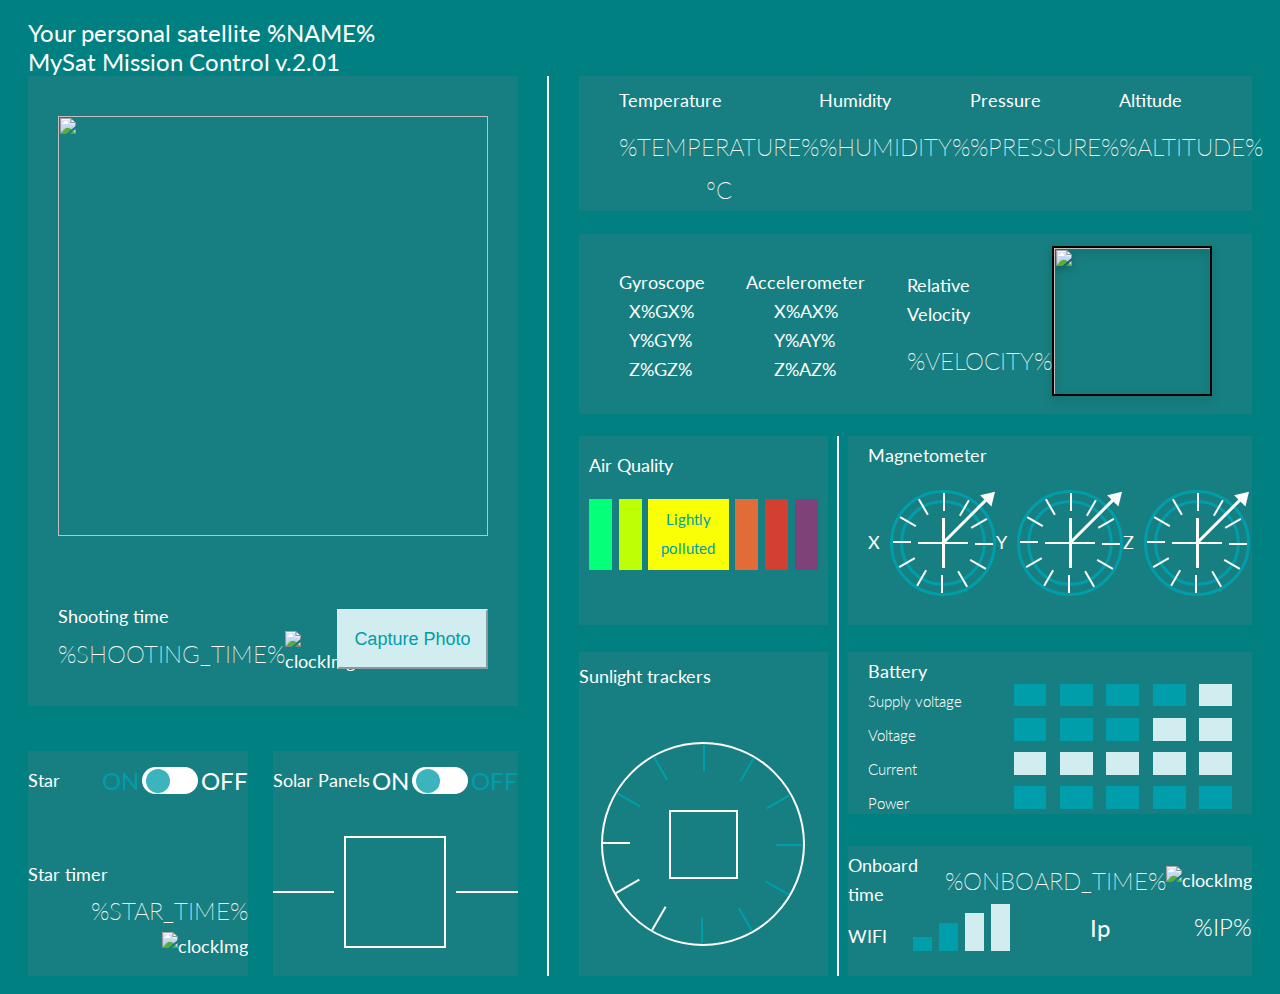
==== commit 26ea1736: "Merge branch 'Olexanddr-main'" ====
--- a/ino/MySat01/data/index.html
+++ b/ino/MySat01/data/index.html
@@ -12,17 +12,23 @@
     xhr.send();
  }
 </script>
+<script>
+	
+	</script>
 <head>
     <meta charset="UTF-8">
     <title>Title</title>
     <link rel="stylesheet" href="https://fonts.googleapis.com/css?family=Lato:200,300,400,500i,900,900i">
     <link rel="stylesheet" href="style.css">
-    <script src="web.js"></script>
+	<meta http-equiv="refresh">
+    <!--<script src="web.js"></script>-->
+	
 </head>
 <body>
 
 
 <div class="wrapper">
+	<div class = "title" id = "name_probe">Your personal satellite %NAME%</div>
     <div class="title">MySat Mission Control v.2.01</div>
     <div class="mainContainer titleType1">
         <div class="mainBlock">
@@ -42,11 +48,11 @@
                         <div>Shooting time</div>
                         <div class="timer">
                             <div class="time">%SHOOTING_TIME%</div>
-                            <div class="layer"><img src="" alt="clockImg"></div>
+                            <div class="layer"><img src="https://drive.google.com/uc?export=view&id=1Z1AL2lvPCnlWam6EJYyQZUwvTuJhEovP" alt="clockImg"></div>
                         </div>
                     </div>
                     <div class="buttonBlock">
-                        <button onclick="capturePhoto()" >Capture Photo</button>
+                        <button onclick="capturePhoto()">Capture Photo</button>
                     </div>
                 </div>
             </div>
@@ -67,7 +73,7 @@
                         <div>Star timer</div>
                         <div class="timer">
                             <div class="time">%STAR_TIME%</div>
-                            <div class="layer"><img src="" alt="clockImg"></div>
+                            <div class="layer"><img src="https://drive.google.com/uc?export=view&id=1Z1AL2lvPCnlWam6EJYyQZUwvTuJhEovP" alt="clockImg"></div>
                         </div>
                     </div>
 
@@ -95,7 +101,7 @@
         </div>
         <div class="separator1"></div>
         <div class="infoBlock">
-			<div class="temperatureBlock block">
+            <div class="temperatureBlock block">
                 <div>
                     <div>Temperature</div>
                     <div class="content"><span class="reading"><span id="temp">%TEMPERATURE%</span> &deg;C</span></div>
@@ -156,12 +162,11 @@
                         <div>Relative <br>Velocity</div>
                         <div class="content">%VELOCITY%</div>
                     </div>
-                    <div class="image-wrapper"><img src="" alt=""></div>
+                    <div class="image-wrapper"><img src="https://drive.google.com/uc?export=view&id=1PK58SVtieZ_0wL0a1RDy7DI65Y7Tz24Y" alt=""></div>
                 </div>
             </div>
 
             <div class="anotherInfoBlock">
-			<div>
                 <div class="airSunlightBlock">
                     <div class="airBlock block">
                         <div>Air Quality</div>
@@ -330,7 +335,7 @@
                                 <div>Onboard <br> time</div>
                                 <div class="timer">
                                     <div class="time">%ONBOARD_TIME%</div>
-                                    <div class="layer"><img src="" alt="clockImg"></div>
+                                    <div class="layer"><img src="https://drive.google.com/uc?export=view&id=1Z1AL2lvPCnlWam6EJYyQZUwvTuJhEovP" alt="clockImg"></div>
                                 </div>
                             </div>
                             <div class="chain">
@@ -360,4 +365,4 @@
 
 <script type="text/javascript" src="telemetry_events_processing.js"></script>
 </body>
-</html>
+</html>--- a/ino/MySat01/data/style.css
+++ b/ino/MySat01/data/style.css
@@ -1,5 +1,5 @@
 body{
-    background-color:#008080; 
+    background-color: #008080;
     background-size: cover;
     background-repeat: no-repeat;
     font-family: "Lato", sans-serif;
@@ -224,7 +224,7 @@
 
 }
 .sunImg:after{
-    content: url("Sunlight.png");
+    content: url("https://drive.google.com/uc?export=view&id=11nA7oXbiK2EPbl3l0JvQjmJnouCp5MCM");
     position: absolute;
 }
 
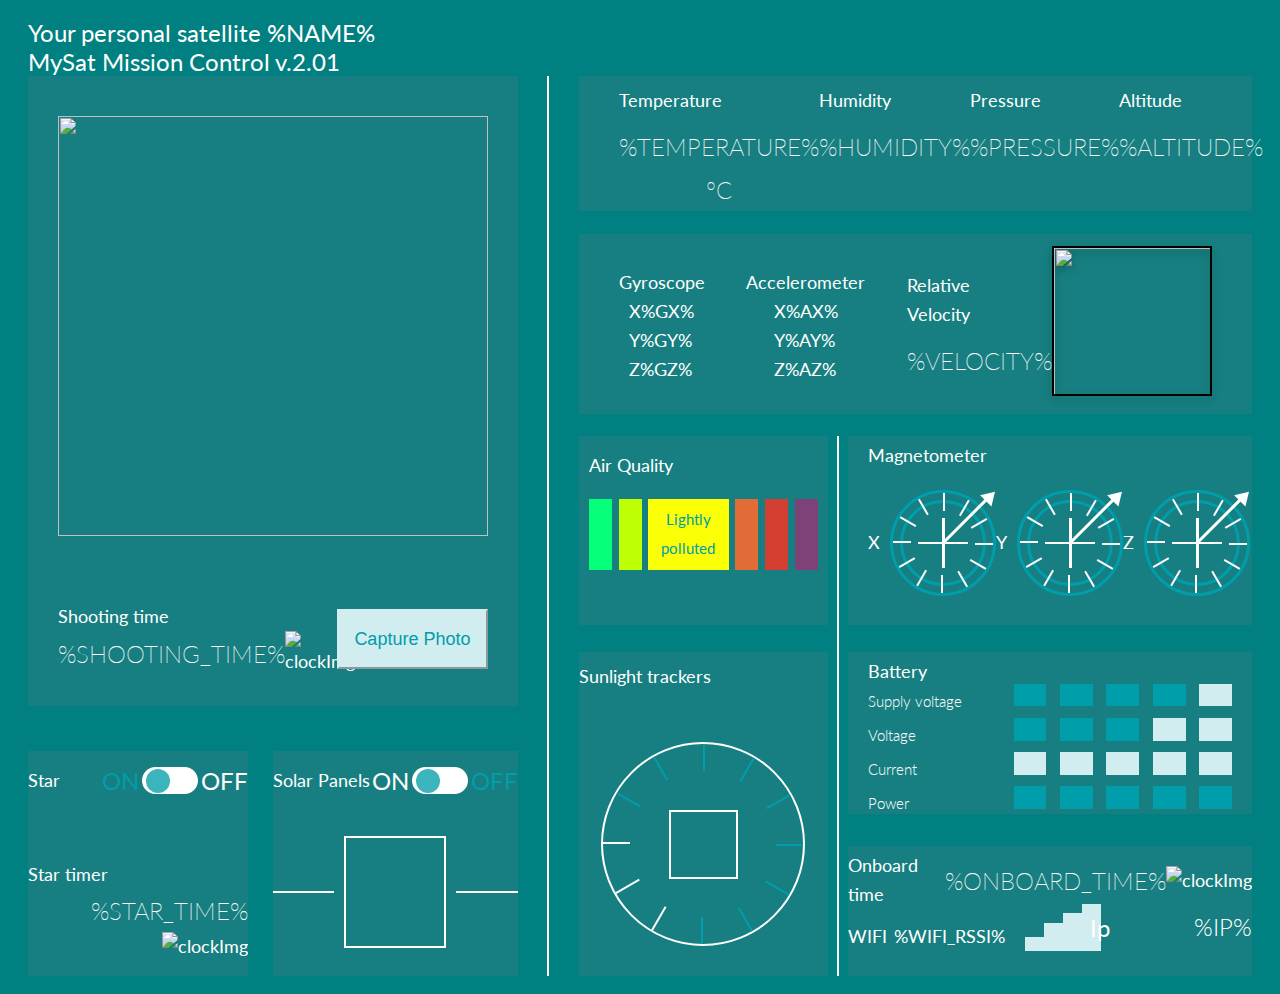
==== commit a9927796: "Add files via upload" ====
--- a/ino/MySat01/data/index.html
+++ b/ino/MySat01/data/index.html
@@ -5,6 +5,7 @@
     var xhr = new XMLHttpRequest();
     xhr.open('GET', "/capture", true);
     xhr.send();
+    location.reload()
  }
  function switchLED() {
     var xhr = new XMLHttpRequest();
@@ -12,9 +13,6 @@
     xhr.send();
  }
 </script>
-<script>
-	
-	</script>
 <head>
     <meta charset="UTF-8">
     <title>Title</title>
@@ -28,6 +26,8 @@
 
 
 <div class="wrapper">
+	<div class = "title" id = "wifi_rssi" style = "display:none;">%WIFI_RSSI%</div>
+	<div class = "title" id = "num_position" style = "display:none;">%SUN_POSITION%</div>
 	<div class = "title" id = "name_probe">Your personal satellite %NAME%</div>
     <div class="title">MySat Mission Control v.2.01</div>
     <div class="mainContainer titleType1">
@@ -190,7 +190,7 @@
                             <div class="circle-line num6"></div>
                             <div class="circle-line num7 active"></div>
                             <div class="circle-line num8 active"></div>
-                            <div class="sunImg"></div>
+                            <div id="sunImg"></div>
                             <div class="circle-line num9 active"></div>
                             <div class="circle-line num10 "></div>
                             <div class="circle-line num11"></div>
@@ -341,11 +341,12 @@
                             <div class="chain">
                                 <div class="wifiWrapper">
                                     <div class="wifi">WIFI</div>
+				    <div class = "titleType3" id = "wifi_rssi">%WIFI_RSSI%</div>				
                                     <div class="wifiIndicators">
-                                        <div class="wifiIndicator ind1"></div>
-                                        <div class="wifiIndicator ind2"></div>
-                                        <div class="wifiIndicator ind3"></div>
-                                        <div class="wifiIndicator ind4"></div>
+                                        <div id="ind1" class = "wifiIndicator"></div>
+                                        <div id="ind2" class = "wifiIndicator"></div>
+                                        <div id="ind3" class = "wifiIndicator"></div>
+                                        <div id="ind4" class = "wifiIndicator"></div>
                                     </div>
                                 </div>
                                 <div class="ip">
@@ -364,5 +365,92 @@
 
 
 <script type="text/javascript" src="telemetry_events_processing.js"></script>
+<script defer>
+	var num_pos = document.getElementById("num_position").textContent;
+	if(num_pos == 1){
+	  document.getElementById('sunImg').style.left = "18px";
+	  document.getElementById('sunImg').style.top = "-125px";
+	}
+	else if(num_pos == 2){
+		document.getElementById('sunImg').style.left = "45px";
+		document.getElementById('sunImg').style.top = "-125px";
+	}
+	else if(num_pos == 3){
+		document.getElementById('sunImg').style.left = "60px";
+		document.getElementById('sunImg').style.top = "-100px";
+	}
+	else if(num_pos == 4){
+	  document.getElementById('sunImg').style.left = "70px";
+	  document.getElementById('sunImg').style.top = "-78px";  
+	}
+	else if(num_pos == 5){
+	  document.getElementById('sunImg').style.left = "60px";
+	  document.getElementById('sunImg').style.top = "-50px";  
+	}
+	else if(num_pos == 6){
+	  document.getElementById('sunImg').style.left = "40px";
+	  document.getElementById('sunImg').style.top = "-35px";  
+	}
+	else if(num_pos == 7){
+	  document.getElementById('sunImg').style.left = "15px";
+	  document.getElementById('sunImg').style.top = "-30px";
+	}
+	else if(num_pos == 8){
+	  document.getElementById('sunImg').style.left = "-10px";
+	  document.getElementById('sunImg').style.top = "-35px";
+	}
+	else if(num_pos == 9){
+	  document.getElementById('sunImg').style.left = "-30px";
+	  document.getElementById('sunImg').style.top = "-52px";
+	}
+	else if(num_pos == 10){
+	  document.getElementById('sunImg').style.left = "-35px";
+	  document.getElementById('sunImg').style.top = "-78px";
+	}
+	else if(num_pos == 11){
+	  document.getElementById('sunImg').style.left = "-25px";
+	  document.getElementById('sunImg').style.top = "-102px";
+	}
+	else if(num_pos == 12){
+	  document.getElementById('sunImg').style.left = "-7px";
+	  document.getElementById('sunImg').style.top = "-115px";
+	}
+	else{
+	  document.getElementById('sunImg').style.left = "15px";
+	  document.getElementById('sunImg').style.top = "-35px";
+	}
+	var rssi = document.getElementById("wifi_rssi").textContent;
+	if (rssi >= -50){
+		document.getElementById('ind1').style.background = "#009DAA";
+		document.getElementById('ind2').style.background = "#009DAA";
+		document.getElementById('ind3').style.background = "#009DAA";
+		document.getElementById('ind4').style.background = "#009DAA";
+	}
+	else if (rssi>= -60 && rssi < -50){
+		document.getElementById('ind1').style.background = "#009DAA";
+		document.getElementById('ind2').style.background = "#009DAA";
+		document.getElementById('ind3').style.background = "#009DAA";
+		document.getElementById('ind4').style.background = "#D1EDF0";
+	}
+	else if (rssi>= -70 && rssi < -60){
+		document.getElementById('ind1').style.background = "#009DAA";
+		document.getElementById('ind2').style.background = "#009DAA";
+		document.getElementById('ind3').style.background = "#D1EDF0";
+		document.getElementById('ind4').style.background = "#D1EDF0";
+	}
+	else if (rssi >= -90 && rssi < -70){
+		document.getElementById('ind1').style.background = "#009DAA";
+		document.getElementById('ind2').style.background = "#D1EDF0";
+		document.getElementById('ind3').style.background = "#D1EDF0";
+		document.getElementById('ind4').style.background = "#D1EDF0";
+	}
+	else{
+		document.getElementById('ind1').style.background = "#D1EDF0";
+		document.getElementById('ind2').style.background = "#D1EDF0";
+		document.getElementById('ind3').style.background = "#D1EDF0";
+		document.getElementById('ind4').style.background = "#D1EDF0";
+	}
+	
+</script>
 </body>
-</html>+</html>
--- a/ino/MySat01/data/style.css
+++ b/ino/MySat01/data/style.css
@@ -214,18 +214,18 @@
     width: 2px;
     background: white;
 }
-.sunImg{
+#sunImg{
     position: absolute;
     width: 100%;
     height: 100%;
-    left: 7%;
-    text-align: center;
+    /*left: 7%;
+    top: 10%;*/
     transform: rotate(237deg);
-
-}
-.sunImg:after{
+}
+
+#sunImg:after{
     content: url("https://drive.google.com/uc?export=view&id=11nA7oXbiK2EPbl3l0JvQjmJnouCp5MCM");
-    position: absolute;
+	position: absolute;
 }
 
 .num1{
@@ -357,23 +357,22 @@
     align-items: end;
 }
 .wifiIndicator{
-    background-color: #009DAA;
+    background-color: #D1EDF0;
     width: 19px;
 
 }
-.ind1{
+#ind1{
     height: 30%;
 }
-.ind2{
+#ind2{
     height: 60%;
 }
-.ind3{
+#ind3{
     height: 80%;
-    background-color: #D1EDF0;
-}
-.ind4{
-    height: 100%;
-    background-color: #D1EDF0;
+    
+}
+#ind4{
+    height: 100%;
 }
 
 .ip{
@@ -675,6 +674,12 @@
     line-height: 29px;
 }
 
+.titleType3{
+    font-size: 18px;
+    margin-left: 7px;
+    margin-right: 20px;
+    align-self: end;
+}
 
 @media screen and (max-width: 1910px),
        screen and (max-height: 1070px){
